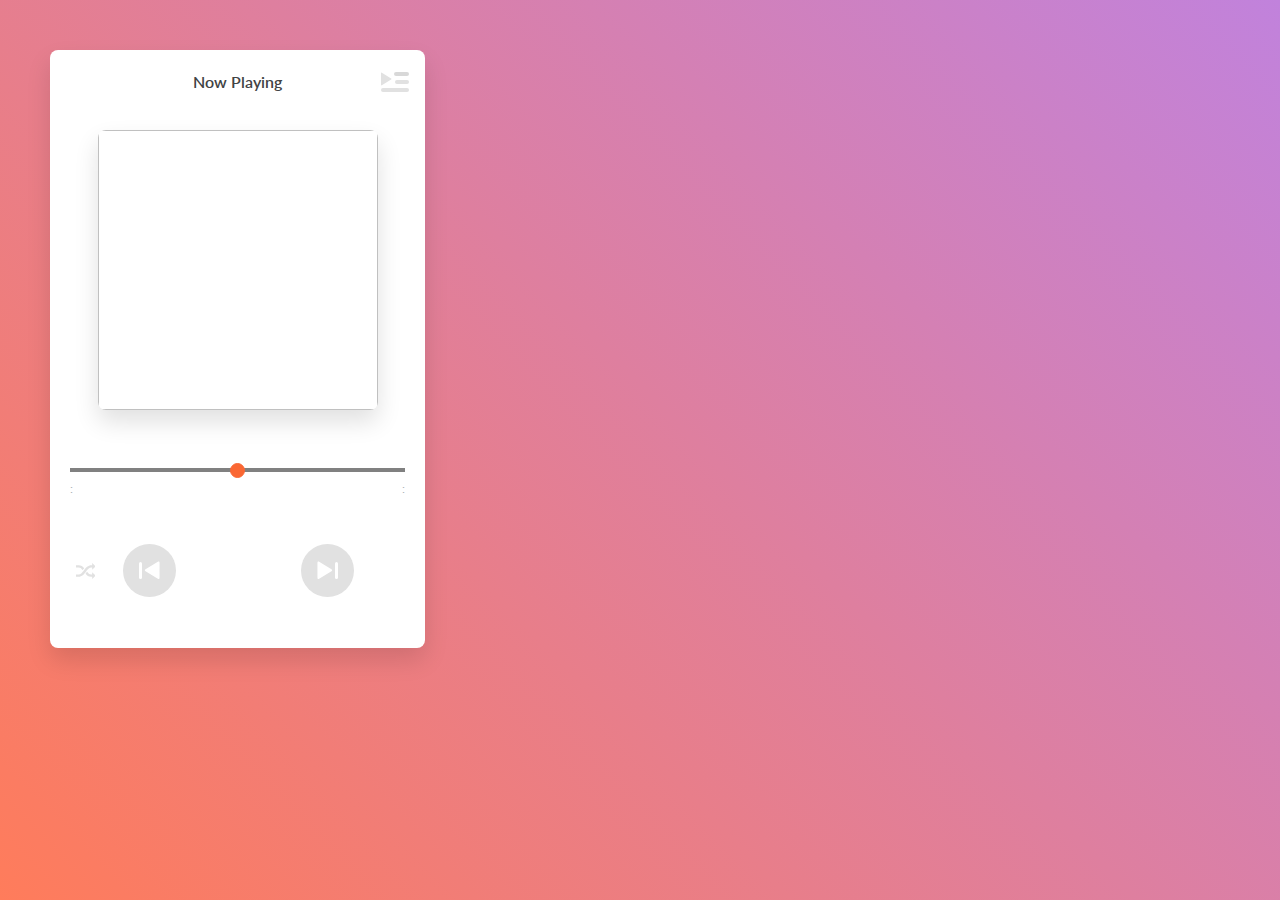
==== player/index.html @ 8a7ab2b6 "webprojekt" ====
<!DOCTYPE html>
<html>
  <head>
    <title>AmplitudeJS Testing</title>

    <!-- Include Resource Stylesheets -->
		<link rel="stylesheet" type="text/css" href="css/foundation.min.css"/>

    <!-- Include font -->
    <link href="https://fonts.googleapis.com/css?family=Lato:300,400,700,900" rel="stylesheet">

		<!--
			Include Resource Javascript

			NOTE: These are for handling things outside of the scope of AmplitudeJS
		-->
		<script type="text/javascript" src="js/jquery.js"></script>
		<script type="text/javascript" src="js/foundation.min.js"></script>
    <script type="text/javascript" src="js/functions.js"></script>

		<!-- Include Amplitude JS -->
		<script type="text/javascript" src="../../dist/amplitude.js"></script>

		<!-- Include Style Sheet -->
		<link rel="stylesheet" type="text/css" href="css/app.css"/>
  </head>
  <body>
    <div class="grid-x">
      <div class="large-6 medium-6 small-12 large-centered medium-centered cell">

        <div id="white-player">
          <div class="white-player-top">
            <div class="grid-x">
              <div class="large-3 medium-3 small-3 cell">

              </div>
              <div class="large-6 medium-6 small-6 cell">
                <span class="now-playing">Now Playing</span>
              </div>
              <div class="large-3 medium-3 small-3 cell">
                <img src="./img/show-playlist.svg" class="show-playlist"/>
              </div>
            </div>
          </div>

          <div id="white-player-center">
            <img amplitude-song-info="cover_art_url" amplitude-main-song-info="true" class="main-album-art"/>

            <div class="song-meta-data">
              <span amplitude-song-info="name" amplitude-main-song-info="true" class="song-name"></span>
              <span amplitude-song-info="artist" amplitude-main-song-info="true" class="song-artist"></span>
            </div>

            <div class="time-progress">
              <div class="grid-x">
                <div class="large-12 medium-12 small-12 cell">
                  <div id="progress-container">
                    <input type="range" class="amplitude-song-slider" amplitude-main-song-slider="true"/>
  				          <progress id="song-played-progress" class="amplitude-song-played-progress" amplitude-main-song-played-progress="true"></progress>
  				          <progress id="song-buffered-progress" class="amplitude-buffered-progress" value="0"></progress>
                  </div>
                </div>
              </div>

              <div class="grid-x">
                <div class="large-6 medium-6 small-6 cell">
                  <span class="current-time">
  				          <span class="amplitude-current-minutes" amplitude-main-current-minutes="true"></span>:<span class="amplitude-current-seconds" amplitude-main-current-seconds="true"></span>
  				        </span>
                </div>
                <div class="large-6 medium-6 small-6 cell">
                  <span class="duration">
  				          <span class="amplitude-duration-minutes" amplitude-main-duration-minutes="true"></span>:<span class="amplitude-duration-seconds" amplitude-main-duration-seconds="true"></span>
  				        </span>
                </div>
              </div>
            </div>
          </div>

          <div id="white-player-controls">
            <div class="grid-x">
              <div class="large-12 medium-12 small-12 cell">
                <div class="amplitude-shuffle amplitude-shuffle-off" id="shuffle"></div>
                <div class="amplitude-prev" id="previous"></div>
                <div class="amplitude-play-pause" amplitude-main-play-pause="true" id="play-pause"></div>
                <div class="amplitude-next" id="next"></div>
                <div class="amplitude-repeat" id="repeat"></div>
              </div>
            </div>
          </div>

          <div id="white-player-playlist-container">
            <div class="white-player-playlist-top">
              <div class="grid-x">
                <div class="large-3 medium-3 small-3 cell">

                </div>
                <div class="large-6 medium-6 small-6 cell">
                  <span class="queue">Queue</span>
                </div>
                <div class="large-3 medium-3 small-3 cell">
                  <img src="./img/close.svg" class="close-playlist"/>
                </div>
              </div>
            </div>

            <div class="white-player-up-next">
              Up Next
            </div>

            <div class="white-player-playlist">
              <div class="white-player-playlist-song amplitude-song-container amplitude-play-pause" amplitude-song-index="0">
                <img src="../album-art/we-are-to-answer.jpg"/>

                <div class="playlist-song-meta">
                  <span class="playlist-song-name">Risin' High (feat Raashan Ahmad)</span>
                  <span class="playlist-artist-album">Ancient Astronauts &bull; We Are to Answer</span>
                </div>
              </div>
              <div class="white-player-playlist-song amplitude-song-container amplitude-play-pause" amplitude-song-index="1">
                <img src="../album-art/ask-the-dust.jpg"/>

                <div class="playlist-song-meta">
                  <span class="playlist-song-name">The Gun</span>
                  <span class="playlist-artist-album">Lorn &bull; Ask The Dust</span>
                </div>
              </div>
              <div class="white-player-playlist-song amplitude-song-container amplitude-play-pause" amplitude-song-index="2">
                <img src="../album-art/anvil.jpg"/>

                <div class="playlist-song-meta">
                  <span class="playlist-song-name">The Gun</span>
                  <span class="playlist-artist-album">Lorn &bull; Anvil</span>
                </div>
              </div>
              <div class="white-player-playlist-song amplitude-song-container amplitude-play-pause" amplitude-song-index="3">
                <img src="../album-art/we-are-to-answer.jpg"/>

                <div class="playlist-song-meta">
                  <span class="playlist-song-name">I Came Running</span>
                  <span class="playlist-artist-album">Ancient Astronauts &bull; We Are to Answer</span>
                </div>
              </div>
              <div class="white-player-playlist-song amplitude-song-container amplitude-play-pause" amplitude-song-index="4">
                <img src="../album-art/soon-it-will-be-cold-enough.jpg"/>

                <div class="playlist-song-meta">
                  <span class="playlist-song-name">Remedy</span>
                  <span class="playlist-artist-album">Virtual Riot &bull; Preset Junkies EP</span>
                </div>
              </div>
            </div>

            <div class="white-player-playlist-controls">
              <img amplitude-song-info="cover_art_url" amplitude-main-song-info="true" class="playlist-album-art"/>

              <div class="playlist-controls">
                <div class="grid-x">
                  <div class="large-6 medium-6 small-6 cell">
                    <span amplitude-song-info="name" amplitude-main-song-info="true" class="song-name"></span>
                    <span amplitude-song-info="artist" amplitude-main-song-info="true" class="song-artist"></span>
                  </div>
                  <div class="large-6 medium-6 small-6 cell">
                    <div class="playlist-control-wrapper">
                      <div class="amplitude-prev" id="playlist-previous"></div>
                      <div class="amplitude-play-pause" amplitude-main-play-pause="true" id="playlist-play-pause"></div>
                      <div class="amplitude-next" id="playlist-next"></div>
                    </div>
                  </div>
                </div>
              </div>
            </div>
          </div>
        </div>
      </div>
    </div>
  </body>
  <script type="text/javascript">
    Amplitude.init({
      "songs": [
        {
          "name": "Risin' High (feat Raashan Ahmad)",
          "artist": "Ancient Astronauts",
          "album": "We Are to Answer",
          "url": "../songs/Ancient Astronauts - Risin' High (feat Raashan Ahmad).mp3",
          "cover_art_url": "../album-art/we-are-to-answer.jpg"
        },
        {
          "name": "The Gun",
          "artist": "Lorn",
          "album": "Ask The Dust",
          "url": "../songs/08 The Gun.mp3",
          "cover_art_url": "../album-art/ask-the-dust.jpg"
        },
        {
          "name": "Anvil",
          "artist": "Lorn",
          "album": "Anvil",
          "url": "../songs/LORN - ANVIL.mp3",
          "cover_art_url": "../album-art/anvil.jpg"
        },
        {
          "name": "I Came Running",
          "artist": "Ancient Astronauts",
          "album": "We Are to Answer",
          "url": "../songs/ICameRunning-AncientAstronauts.mp3",
          "cover_art_url": "../album-art/we-are-to-answer.jpg"
        },
        {
          "name": "First Snow",
          "artist": "Emancipator",
          "album": "Soon It Will Be Cold Enough",
          "url": "../songs/FirstSnow-Emancipator.mp3",
          "cover_art_url": "../album-art/soon-it-will-be-cold-enough.jpg"
        }
      ]
    });
  </script>
</html>
---- player/css/app.css ----
/*
  1. Base
*/
/*
  2. Components
*/
div#white-player {
  width: 100%;
  max-width: 375px;
  background-color: #FFFFFF;
  box-shadow: 0px 12px 24px rgba(0, 0, 0, 0.12);
  border-radius: 8px;
  font-family: "Lato", sans-serif;
  margin-left: 50px;
  margin-top: 50px;
  position: relative;
}

div.white-player-top {
  height: 64px;
  text-align: center;
}
div.white-player-top span.now-playing {
  color: #414344;
  font-family: "Lato", sans-serif;
  line-height: 64px;
  font-weight: 600;
}
div.white-player-top img.show-playlist {
  margin-right: 16px;
  margin-top: 22px;
  float: right;
  cursor: pointer;
}

div#white-player-center img.main-album-art {
  display: block;
  margin: auto;
  margin-top: 16px;
  margin-bottom: 50px;
  border-radius: 8px;
  box-shadow: 0px 12px 24px rgba(0, 0, 0, 0.12);
  width: 280px;
  height: 280px;
}
div#white-player-center div.song-meta-data span.song-name {
  color: #414344;
  display: block;
  text-align: center;
  font-size: 20px;
}
div#white-player-center div.song-meta-data span.song-artist {
  color: #AAAFB3;
  display: block;
  text-align: center;
  font-size: 14px;
}
div#white-player-center div.time-progress {
  margin-bottom: 30px;
}
div#white-player-center div.time-progress span.current-time {
  color: #AAAFB3;
  font-size: 12px;
  display: block;
  float: left;
  margin-left: 20px;
}
div#white-player-center div.time-progress div#progress-container {
  margin-left: 20px;
  margin-right: 20px;
  position: relative;
  height: 20px;
  cursor: pointer;
  /*
    IE 11
  */
}
div#white-player-center div.time-progress div#progress-container:hover input[type=range].amplitude-song-slider::-webkit-slider-thumb {
  display: block;
}
div#white-player-center div.time-progress div#progress-container:hover input[type=range].amplitude-song-slider::-moz-range-thumb {
  visibility: visible;
}
div#white-player-center div.time-progress div#progress-container progress#song-played-progress {
  width: 100%;
  position: absolute;
  left: 0;
  top: 8px;
  right: 0;
  width: 100%;
  z-index: 60;
  -webkit-appearance: none;
  -moz-appearance: none;
  appearance: none;
  height: 4px;
  border-radius: 5px;
  background: transparent;
  border: none;
  /* Needed for Firefox */
}
@media all and (-ms-high-contrast: none) {
  div#white-player-center div.time-progress div#progress-container *::-ms-backdrop, div#white-player-center div.time-progress div#progress-container progress#song-played-progress {
    color: #FA6733;
    border: none;
    background-color: #E1E1E1;
  }
}
@supports (-ms-ime-align: auto) {
  div#white-player-center div.time-progress div#progress-container progress#song-played-progress {
    color: #FA6733;
    border: none;
  }
}
div#white-player-center div.time-progress div#progress-container progress#song-played-progress[value]::-webkit-progress-bar {
  background: none;
  border-radius: 5px;
}
div#white-player-center div.time-progress div#progress-container progress#song-played-progress[value]::-webkit-progress-value {
  background-color: #FA6733;
  border-radius: 5px;
}
div#white-player-center div.time-progress div#progress-container progress#song-played-progress::-moz-progress-bar {
  background: none;
  border-radius: 5px;
  background-color: #FA6733;
  height: 5px;
  margin-top: -2px;
}
div#white-player-center div.time-progress div#progress-container progress#song-buffered-progress {
  position: absolute;
  left: 0;
  top: 8px;
  right: 0;
  width: 100%;
  z-index: 10;
  -webkit-appearance: none;
  -moz-appearance: none;
  appearance: none;
  height: 4px;
  border-radius: 5px;
  background: transparent;
  border: none;
  background-color: #D7DEE3;
}
div#white-player-center div.time-progress div#progress-container progress#song-buffered-progress[value]::-webkit-progress-bar {
  background-color: #E1E1E1;
  border-radius: 5px;
}
div#white-player-center div.time-progress div#progress-container progress#song-buffered-progress[value]::-webkit-progress-value {
  background-color: #E1E1E1;
  border-radius: 5px;
  transition: width 0.1s ease;
}
div#white-player-center div.time-progress div#progress-container progress#song-buffered-progress::-moz-progress-bar {
  background: none;
  border-radius: 5px;
  background-color: #E1E1E1;
  height: 5px;
  margin-top: -2px;
}
div#white-player-center div.time-progress div#progress-container progress::-ms-fill {
  border: none;
}
@-moz-document url-prefix() {
  div#white-player-center div.time-progress div#progress-container progress#song-buffered-progress {
    top: 9px;
    border: none;
  }
}
@media all and (-ms-high-contrast: none) {
  div#white-player-center div.time-progress div#progress-container *::-ms-backdrop, div#white-player-center div.time-progress div#progress-container progress#song-buffered-progress {
    color: #78909C;
    border: none;
  }
}
@supports (-ms-ime-align: auto) {
  div#white-player-center div.time-progress div#progress-container progress#song-buffered-progress {
    color: #78909C;
    border: none;
  }
}
div#white-player-center div.time-progress div#progress-container input[type=range] {
  -webkit-appearance: none;
  width: 100%;
  margin: 7.5px 0;
  position: absolute;
  z-index: 9999;
  top: -7px;
  height: 20px;
  cursor: pointer;
  background-color: inherit;
}
div#white-player-center div.time-progress div#progress-container input[type=range]:focus {
  outline: none;
}
div#white-player-center div.time-progress div#progress-container input[type=range]::-webkit-slider-runnable-track {
  width: 100%;
  height: 0px;
  cursor: pointer;
  box-shadow: 0px 0px 0px rgba(0, 0, 0, 0), 0px 0px 0px rgba(13, 13, 13, 0);
  background: #FA6733;
  border-radius: 0px;
  border: 0px solid #010101;
}
div#white-player-center div.time-progress div#progress-container input[type=range]::-webkit-slider-thumb {
  box-shadow: 0px 0px 0px #000000, 0px 0px 0px #0d0d0d;
  border: 1px solid #FA6733;
  height: 15px;
  width: 15px;
  border-radius: 16px;
  background: #FA6733;
  cursor: pointer;
  -webkit-appearance: none;
  margin-top: -7.5px;
}
div#white-player-center div.time-progress div#progress-container input[type=range]:focus::-webkit-slider-runnable-track {
  background: #FA6733;
}
div#white-player-center div.time-progress div#progress-container input[type=range]::-moz-range-track {
  width: 100%;
  height: 0px;
  cursor: pointer;
  box-shadow: 0px 0px 0px rgba(0, 0, 0, 0), 0px 0px 0px rgba(13, 13, 13, 0);
  background: #FA6733;
  border-radius: 0px;
  border: 0px solid #010101;
}
div#white-player-center div.time-progress div#progress-container input[type=range]::-moz-range-thumb {
  box-shadow: 0px 0px 0px #000000, 0px 0px 0px #0d0d0d;
  border: 1px solid #FA6733;
  height: 15px;
  width: 15px;
  border-radius: 16px;
  background: #FA6733;
  cursor: pointer;
}
div#white-player-center div.time-progress div#progress-container input[type=range]::-ms-track {
  width: 100%;
  height: 0px;
  cursor: pointer;
  background: transparent;
  border-color: transparent;
  color: transparent;
}
div#white-player-center div.time-progress div#progress-container input[type=range]::-ms-fill-lower {
  background: #003d57;
  border: 0px solid #010101;
  border-radius: 0px;
  box-shadow: 0px 0px 0px rgba(0, 0, 0, 0), 0px 0px 0px rgba(13, 13, 13, 0);
}
div#white-player-center div.time-progress div#progress-container input[type=range]::-ms-fill-upper {
  background: #FA6733;
  border: 0px solid #010101;
  border-radius: 0px;
  box-shadow: 0px 0px 0px rgba(0, 0, 0, 0), 0px 0px 0px rgba(13, 13, 13, 0);
}
div#white-player-center div.time-progress div#progress-container input[type=range]::-ms-thumb {
  box-shadow: 0px 0px 0px #000000, 0px 0px 0px #0d0d0d;
  border: 1px solid #FA6733;
  height: 15px;
  width: 15px;
  border-radius: 16px;
  background: #FA6733;
  cursor: pointer;
  height: 0px;
  display: none;
}
@media all and (-ms-high-contrast: none) {
  div#white-player-center div.time-progress div#progress-container *::-ms-backdrop, div#white-player-center div.time-progress div#progress-container input[type=range].amplitude-song-slider {
    padding: 0px;
  }
  div#white-player-center div.time-progress div#progress-container *::-ms-backdrop, div#white-player-center div.time-progress div#progress-container input[type=range].amplitude-song-slider::-ms-thumb {
    height: 15px;
    width: 15px;
    border-radius: 10px;
    cursor: pointer;
    margin-top: -8px;
  }
  div#white-player-center div.time-progress div#progress-container *::-ms-backdrop, div#white-player-center div.time-progress div#progress-container input[type=range].amplitude-song-slider::-ms-track {
    border-width: 15px 0;
    border-color: transparent;
  }
  div#white-player-center div.time-progress div#progress-container *::-ms-backdrop, div#white-player-center div.time-progress div#progress-container input[type=range].amplitude-song-slider::-ms-fill-lower {
    background: #E1E1E1;
    border-radius: 10px;
  }
  div#white-player-center div.time-progress div#progress-container *::-ms-backdrop, div#white-player-center div.time-progress div#progress-container input[type=range].amplitude-song-slider::-ms-fill-upper {
    background: #E1E1E1;
    border-radius: 10px;
  }
}
@supports (-ms-ime-align: auto) {
  div#white-player-center div.time-progress div#progress-container input[type=range].amplitude-song-slider::-ms-thumb {
    height: 15px;
    width: 15px;
    margin-top: 3px;
  }
}
div#white-player-center div.time-progress div#progress-container input[type=range]:focus::-ms-fill-lower {
  background: #FA6733;
}
div#white-player-center div.time-progress div#progress-container input[type=range]:focus::-ms-fill-upper {
  background: #FA6733;
}
div#white-player-center div.time-progress span.duration {
  color: #AAAFB3;
  font-size: 12px;
  display: block;
  float: right;
  margin-right: 20px;
}

div#white-player-controls {
  text-align: center;
  padding-bottom: 35px;
}
div#white-player-controls div#shuffle {
  display: inline-block;
  width: 19px;
  height: 16px;
  cursor: pointer;
  vertical-align: middle;
  margin-right: 24px;
}
div#white-player-controls div#shuffle.amplitude-shuffle-off {
  background: url("../img/shuffle-off.svg");
}
div#white-player-controls div#shuffle.amplitude-shuffle-on {
  background: url("../img/shuffle-on.svg");
}
div#white-player-controls div#previous {
  display: inline-block;
  height: 53px;
  width: 53px;
  cursor: pointer;
  background: url("../img/previous.svg");
  vertical-align: middle;
  margin-right: 16px;
}
div#white-player-controls div#play-pause {
  display: inline-block;
  width: 85px;
  height: 85px;
  cursor: pointer;
  vertical-align: middle;
  margin-right: 16px;
}
div#white-player-controls div#play-pause.amplitude-paused {
  background: url("../img/play.svg");
}
div#white-player-controls div#play-pause.amplitude-playing {
  background: url("../img/pause.svg");
}
div#white-player-controls div#next {
  display: inline-block;
  height: 53px;
  width: 53px;
  cursor: pointer;
  background: url("../img/next.svg");
  vertical-align: middle;
  margin-right: 24px;
}
div#white-player-controls div#repeat {
  display: inline-block;
  width: 18px;
  height: 16px;
  cursor: pointer;
  vertical-align: middle;
}
div#white-player-controls div#repeat.amplitude-repeat-off {
  background: url("../img/repeat-off.svg");
}
div#white-player-controls div#repeat.amplitude-repeat-on {
  background: url("../img/repeat-on.svg");
}

div#white-player-playlist-container {
  position: absolute;
  top: 0;
  right: 0;
  left: 0;
  bottom: 0;
  background-color: white;
  z-index: 9999;
  display: none;
  border-radius: 8px;
}

div.white-player-playlist-top {
  height: 64px;
  text-align: center;
}
div.white-player-playlist-top span.queue {
  color: #414344;
  font-family: "Lato", sans-serif;
  line-height: 64px;
  font-weight: 600;
}
div.white-player-playlist-top img.close-playlist {
  margin-right: 16px;
  margin-top: 22px;
  float: right;
  cursor: pointer;
}

div.white-player-up-next {
  margin-top: 6px;
  padding-left: 20px;
  font-size: 24px;
  color: #414344;
}

div.white-player-playlist {
  margin-top: 32px;
  height: calc( 100% - 228px );
  overflow-y: scroll;
}

div.white-player-playlist-song {
  border-bottom: 1px solid #F5F5F6;
  padding-top: 8px;
  padding-bottom: 8px;
  cursor: pointer;
}
div.white-player-playlist-song:hover {
  background-color: rgba(211, 94, 154, 0.3);
}
div.white-player-playlist-song.amplitude-active-song-container {
  background-color: rgba(238, 100, 82, 0.3);
}
div.white-player-playlist-song img {
  width: 48px;
  height: 48px;
  border-radius: 3px;
  margin-left: 16px;
  float: left;
}
div.white-player-playlist-song div.playlist-song-meta {
  float: left;
  margin-left: 15px;
  width: calc( 100% - 80px );
}
div.white-player-playlist-song div.playlist-song-meta span.playlist-song-name {
  color: #414344;
  font-size: 14px;
  display: block;
  width: 100%;
  white-space: nowrap;
  overflow: hidden;
  text-overflow: ellipsis;
}
div.white-player-playlist-song div.playlist-song-meta span.playlist-artist-album {
  color: #AAAFB3;
  font-size: 12px;
  display: block;
  width: 100%;
  white-space: nowrap;
  overflow: hidden;
  text-overflow: ellipsis;
}

div.white-player-playlist-song::after {
  content: "";
  display: table;
  clear: both;
}

div.white-player-playlist-controls {
  background-color: #F5F5F6;
  border-radius: 8px;
  padding: 16px;
}
div.white-player-playlist-controls img.playlist-album-art {
  float: left;
  box-shadow: 0px 12px 24px rgba(0, 0, 0, 0.12);
  border-radius: 4px;
  height: 64px;
  width: 64px;
}
div.white-player-playlist-controls div.playlist-controls {
  float: left;
  margin-left: 25px;
  width: calc( 100% - 89px );
}
div.white-player-playlist-controls div.playlist-controls span.song-name {
  display: block;
  color: #414344;
  font-size: 20px;
  white-space: nowrap;
  overflow: hidden;
  text-overflow: ellipsis;
}
div.white-player-playlist-controls div.playlist-controls span.song-artist {
  display: block;
  color: #AAAFB3;
  font-size: 14px;
  white-space: nowrap;
  overflow: hidden;
  text-overflow: ellipsis;
}
div.white-player-playlist-controls div.playlist-controls div.playlist-control-wrapper {
  text-align: center;
  margin-top: 10px;
}
div.white-player-playlist-controls div.playlist-controls div.playlist-control-wrapper div#playlist-previous {
  display: inline-block;
  height: 32px;
  width: 32px;
  cursor: pointer;
  background: url("../img/previous.svg");
  vertical-align: middle;
  background-size: 32px 32px;
}
div.white-player-playlist-controls div.playlist-controls div.playlist-control-wrapper div#playlist-play-pause {
  display: inline-block;
  width: 32px;
  height: 32px;
  cursor: pointer;
  vertical-align: middle;
}
div.white-player-playlist-controls div.playlist-controls div.playlist-control-wrapper div#playlist-play-pause.amplitude-paused {
  background: url("../img/play.svg");
  background-size: 32px 32px;
}
div.white-player-playlist-controls div.playlist-controls div.playlist-control-wrapper div#playlist-play-pause.amplitude-playing {
  background: url("../img/pause.svg");
  background-size: 32px 32px;
}
div.white-player-playlist-controls div.playlist-controls div.playlist-control-wrapper div#playlist-next {
  display: inline-block;
  height: 32px;
  width: 32px;
  cursor: pointer;
  background: url("../img/next.svg");
  vertical-align: middle;
  background-size: 32px 32px;
}

div.white-player-playlist-controls::after {
  content: "";
  display: table;
  clear: both;
}

div.song-to-add {
  width: 70%;
  margin: auto;
}
div.song-to-add img {
  border-radius: 6px;
  margin-top: 50px;
}
div.song-to-add a.add-to-playlist-button {
  background-color: white;
  color: #CC5CAD;
  box-shadow: 0px 12px 24px rgba(0, 0, 0, 0.12);
  text-align: center;
  max-width: 150px;
  border-radius: 6px;
  padding-top: 5px;
  padding-bottom: 5px;
  margin: auto;
  display: block;
  margin-top: 10px;
  font-weight: bold;
}

/*
  3. Layout
*/
body {
  background-image: linear-gradient(-134deg, #C182DC 0%, #FB7C62 94%, #FF7C5B 100%);
  height: 100vh;
}

/*
  4. Pages
*/
/*
  5. Themes
*/
/*
  6. Utils
*/
/*
  7. Vendors
*/

/*# sourceMappingURL=examples/dynamic-playlist/css/app.css.map */
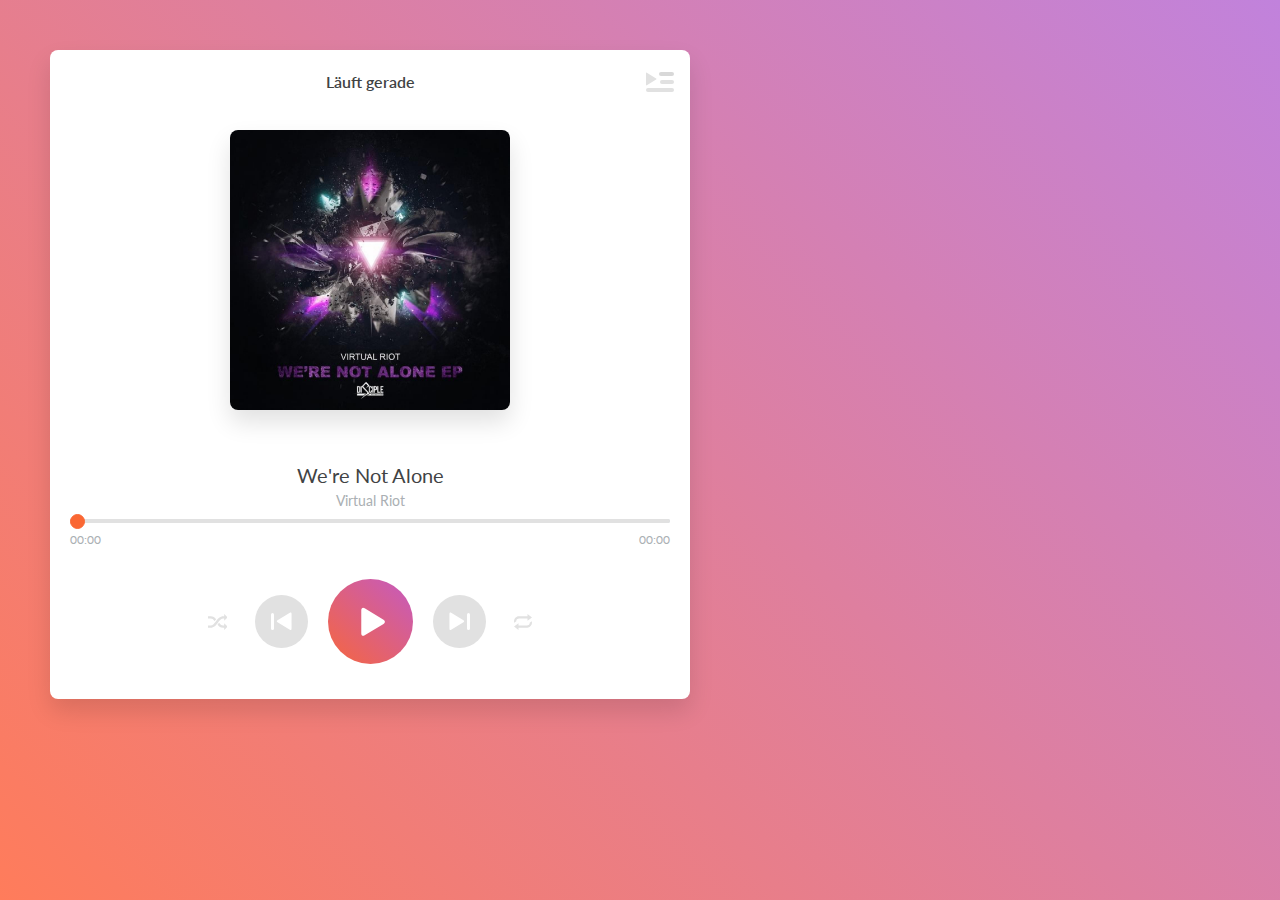
==== commit 661613f0: "webproject new" ====
--- a/player/index.html
+++ b/player/index.html
@@ -1,29 +1,25 @@
 <!DOCTYPE html>
 <html>
-  <head>
-    <title>AmplitudeJS Testing</title>
+	<head>
+		<title>AmplitudeJS Testing</title>
+		<meta charset="utf-8">
 
-    <!-- Include Resource Stylesheets -->
+		<!-- Include Resource Stylesheets -->
 		<link rel="stylesheet" type="text/css" href="css/foundation.min.css"/>
 
-    <!-- Include font -->
-    <link href="https://fonts.googleapis.com/css?family=Lato:300,400,700,900" rel="stylesheet">
+		<!-- Include font -->
+		<link href="https://fonts.googleapis.com/css?family=Lato:300,400,700,900" rel="stylesheet">
 
-		<!--
-			Include Resource Javascript
-
-			NOTE: These are for handling things outside of the scope of AmplitudeJS
-		-->
-		<script type="text/javascript" src="js/jquery.js"></script>
-		<script type="text/javascript" src="js/foundation.min.js"></script>
-    <script type="text/javascript" src="js/functions.js"></script>
+		<script type="text/javascript" src="../js/jquery.js"></script>
+		<script type="text/javascript" src="../js/foundation.min.js"></script>
+		<script type="text/javascript" src="../js/functions.js"></script>
 
 		<!-- Include Amplitude JS -->
-		<script type="text/javascript" src="../../dist/amplitude.js"></script>
+		<script type="text/javascript" src="../js/amplitude.js"></script>
 
 		<!-- Include Style Sheet -->
-		<link rel="stylesheet" type="text/css" href="css/app.css"/>
-  </head>
+		<link rel="stylesheet" type="text/css" href="../css/app.css"/>
+	</head>
   <body>
     <div class="grid-x">
       <div class="large-6 medium-6 small-12 large-centered medium-centered cell">
@@ -35,10 +31,10 @@
 
               </div>
               <div class="large-6 medium-6 small-6 cell">
-                <span class="now-playing">Now Playing</span>
+                <span class="now-playing">Läuft gerade</span>
               </div>
               <div class="large-3 medium-3 small-3 cell">
-                <img src="./img/show-playlist.svg" class="show-playlist"/>
+                <img src="../img/show-playlist.svg" class="show-playlist"/>
               </div>
             </div>
           </div>
@@ -96,57 +92,23 @@
 
                 </div>
                 <div class="large-6 medium-6 small-6 cell">
-                  <span class="queue">Queue</span>
+                  <span class="queue">Warteschlange</span>
                 </div>
                 <div class="large-3 medium-3 small-3 cell">
-                  <img src="./img/close.svg" class="close-playlist"/>
+                  <img src="../img/close.svg" class="close-playlist"/>
                 </div>
               </div>
             </div>
 
-            <div class="white-player-up-next">
-              Up Next
-            </div>
+            <div class="white-player-up-next">Nächster Song</div>
 
             <div class="white-player-playlist">
               <div class="white-player-playlist-song amplitude-song-container amplitude-play-pause" amplitude-song-index="0">
-                <img src="../album-art/we-are-to-answer.jpg"/>
+                <img src="../img/covers/notalone.jpg"/>
 
                 <div class="playlist-song-meta">
-                  <span class="playlist-song-name">Risin' High (feat Raashan Ahmad)</span>
-                  <span class="playlist-artist-album">Ancient Astronauts &bull; We Are to Answer</span>
-                </div>
-              </div>
-              <div class="white-player-playlist-song amplitude-song-container amplitude-play-pause" amplitude-song-index="1">
-                <img src="../album-art/ask-the-dust.jpg"/>
-
-                <div class="playlist-song-meta">
-                  <span class="playlist-song-name">The Gun</span>
-                  <span class="playlist-artist-album">Lorn &bull; Ask The Dust</span>
-                </div>
-              </div>
-              <div class="white-player-playlist-song amplitude-song-container amplitude-play-pause" amplitude-song-index="2">
-                <img src="../album-art/anvil.jpg"/>
-
-                <div class="playlist-song-meta">
-                  <span class="playlist-song-name">The Gun</span>
-                  <span class="playlist-artist-album">Lorn &bull; Anvil</span>
-                </div>
-              </div>
-              <div class="white-player-playlist-song amplitude-song-container amplitude-play-pause" amplitude-song-index="3">
-                <img src="../album-art/we-are-to-answer.jpg"/>
-
-                <div class="playlist-song-meta">
-                  <span class="playlist-song-name">I Came Running</span>
-                  <span class="playlist-artist-album">Ancient Astronauts &bull; We Are to Answer</span>
-                </div>
-              </div>
-              <div class="white-player-playlist-song amplitude-song-container amplitude-play-pause" amplitude-song-index="4">
-                <img src="../album-art/soon-it-will-be-cold-enough.jpg"/>
-
-                <div class="playlist-song-meta">
-                  <span class="playlist-song-name">Remedy</span>
-                  <span class="playlist-artist-album">Virtual Riot &bull; Preset Junkies EP</span>
+                  <span class="playlist-song-name">We're Not Alone</span>
+                  <span class="playlist-artist-album">Virtual Riot &bull; We're Not Alone - EP</span>
                 </div>
               </div>
             </div>
@@ -179,40 +141,12 @@
     Amplitude.init({
       "songs": [
         {
-          "name": "Risin' High (feat Raashan Ahmad)",
-          "artist": "Ancient Astronauts",
-          "album": "We Are to Answer",
-          "url": "../songs/Ancient Astronauts - Risin' High (feat Raashan Ahmad).mp3",
-          "cover_art_url": "../album-art/we-are-to-answer.jpg"
+          "name": "We're Not Alone",
+          "artist": "Virtual Riot",
+          "album": "We're Not Alone - EP",
+          // "url": "../songs/Ancient Astronauts - Risin' High (feat Raashan Ahmad).mp3",
+          "cover_art_url": "../img/covers/notalone.jpg"
         },
-        {
-          "name": "The Gun",
-          "artist": "Lorn",
-          "album": "Ask The Dust",
-          "url": "../songs/08 The Gun.mp3",
-          "cover_art_url": "../album-art/ask-the-dust.jpg"
-        },
-        {
-          "name": "Anvil",
-          "artist": "Lorn",
-          "album": "Anvil",
-          "url": "../songs/LORN - ANVIL.mp3",
-          "cover_art_url": "../album-art/anvil.jpg"
-        },
-        {
-          "name": "I Came Running",
-          "artist": "Ancient Astronauts",
-          "album": "We Are to Answer",
-          "url": "../songs/ICameRunning-AncientAstronauts.mp3",
-          "cover_art_url": "../album-art/we-are-to-answer.jpg"
-        },
-        {
-          "name": "First Snow",
-          "artist": "Emancipator",
-          "album": "Soon It Will Be Cold Enough",
-          "url": "../songs/FirstSnow-Emancipator.mp3",
-          "cover_art_url": "../album-art/soon-it-will-be-cold-enough.jpg"
-        }
       ]
     });
   </script>
--- a/css/app.css
+++ b/css/app.css
@@ -0,0 +1,589 @@
+/*
+  1. Base
+*/
+/*
+  2. Components
+*/
+div#white-player {
+  width: 100%;
+  max-width: 800px;
+  background-color: #FFFFFF;
+  box-shadow: 0px 12px 24px rgba(0, 0, 0, 0.12);
+  border-radius: 8px;
+  font-family: "Lato", sans-serif;
+  margin-left: 50px;
+  margin-top: 50px;
+  position: relative;
+}
+
+div.white-player-top {
+  height: 64px;
+  text-align: center;
+}
+div.white-player-top span.now-playing {
+  color: #414344;
+  font-family: "Lato", sans-serif;
+  line-height: 64px;
+  font-weight: 600;
+}
+div.white-player-top img.show-playlist {
+  margin-right: 16px;
+  margin-top: 22px;
+  float: right;
+  cursor: pointer;
+}
+
+div#white-player-center img.main-album-art {
+  display: block;
+  margin: auto;
+  margin-top: 16px;
+  margin-bottom: 50px;
+  border-radius: 8px;
+  box-shadow: 0px 12px 24px rgba(0, 0, 0, 0.12);
+  width: 280px;
+  height: 280px;
+}
+div#white-player-center div.song-meta-data span.song-name {
+  color: #414344;
+  display: block;
+  text-align: center;
+  font-size: 20px;
+}
+div#white-player-center div.song-meta-data span.song-artist {
+  color: #AAAFB3;
+  display: block;
+  text-align: center;
+  font-size: 14px;
+}
+div#white-player-center div.time-progress {
+  margin-bottom: 30px;
+}
+div#white-player-center div.time-progress span.current-time {
+  color: #AAAFB3;
+  font-size: 12px;
+  display: block;
+  float: left;
+  margin-left: 20px;
+}
+div#white-player-center div.time-progress div#progress-container {
+  margin-left: 20px;
+  margin-right: 20px;
+  position: relative;
+  height: 20px;
+  cursor: pointer;
+  /*
+    IE 11
+  */
+}
+div#white-player-center div.time-progress div#progress-container:hover input[type=range].amplitude-song-slider::-webkit-slider-thumb {
+  display: block;
+}
+div#white-player-center div.time-progress div#progress-container:hover input[type=range].amplitude-song-slider::-moz-range-thumb {
+  visibility: visible;
+}
+div#white-player-center div.time-progress div#progress-container progress#song-played-progress {
+  width: 100%;
+  position: absolute;
+  left: 0;
+  top: 8px;
+  right: 0;
+  width: 100%;
+  z-index: 60;
+  -webkit-appearance: none;
+  -moz-appearance: none;
+  appearance: none;
+  height: 4px;
+  border-radius: 5px;
+  background: transparent;
+  border: none;
+  /* Needed for Firefox */
+}
+@media all and (-ms-high-contrast: none) {
+  div#white-player-center div.time-progress div#progress-container *::-ms-backdrop, div#white-player-center div.time-progress div#progress-container progress#song-played-progress {
+    color: #FA6733;
+    border: none;
+    background-color: #E1E1E1;
+  }
+}
+@supports (-ms-ime-align: auto) {
+  div#white-player-center div.time-progress div#progress-container progress#song-played-progress {
+    color: #FA6733;
+    border: none;
+  }
+}
+div#white-player-center div.time-progress div#progress-container progress#song-played-progress[value]::-webkit-progress-bar {
+  background: none;
+  border-radius: 5px;
+}
+div#white-player-center div.time-progress div#progress-container progress#song-played-progress[value]::-webkit-progress-value {
+  background-color: #FA6733;
+  border-radius: 5px;
+}
+div#white-player-center div.time-progress div#progress-container progress#song-played-progress::-moz-progress-bar {
+  background: none;
+  border-radius: 5px;
+  background-color: #FA6733;
+  height: 5px;
+  margin-top: -2px;
+}
+div#white-player-center div.time-progress div#progress-container progress#song-buffered-progress {
+  position: absolute;
+  left: 0;
+  top: 8px;
+  right: 0;
+  width: 100%;
+  z-index: 10;
+  -webkit-appearance: none;
+  -moz-appearance: none;
+  appearance: none;
+  height: 4px;
+  border-radius: 5px;
+  background: transparent;
+  border: none;
+  background-color: #D7DEE3;
+}
+div#white-player-center div.time-progress div#progress-container progress#song-buffered-progress[value]::-webkit-progress-bar {
+  background-color: #E1E1E1;
+  border-radius: 5px;
+}
+div#white-player-center div.time-progress div#progress-container progress#song-buffered-progress[value]::-webkit-progress-value {
+  background-color: #E1E1E1;
+  border-radius: 5px;
+  transition: width 0.1s ease;
+}
+div#white-player-center div.time-progress div#progress-container progress#song-buffered-progress::-moz-progress-bar {
+  background: none;
+  border-radius: 5px;
+  background-color: #E1E1E1;
+  height: 5px;
+  margin-top: -2px;
+}
+div#white-player-center div.time-progress div#progress-container progress::-ms-fill {
+  border: none;
+}
+@-moz-document url-prefix() {
+  div#white-player-center div.time-progress div#progress-container progress#song-buffered-progress {
+    top: 9px;
+    border: none;
+  }
+}
+@media all and (-ms-high-contrast: none) {
+  div#white-player-center div.time-progress div#progress-container *::-ms-backdrop, div#white-player-center div.time-progress div#progress-container progress#song-buffered-progress {
+    color: #78909C;
+    border: none;
+  }
+}
+@supports (-ms-ime-align: auto) {
+  div#white-player-center div.time-progress div#progress-container progress#song-buffered-progress {
+    color: #78909C;
+    border: none;
+  }
+}
+div#white-player-center div.time-progress div#progress-container input[type=range] {
+  -webkit-appearance: none;
+  width: 100%;
+  margin: 7.5px 0;
+  position: absolute;
+  z-index: 9999;
+  top: -7px;
+  height: 20px;
+  cursor: pointer;
+  background-color: inherit;
+}
+div#white-player-center div.time-progress div#progress-container input[type=range]:focus {
+  outline: none;
+}
+div#white-player-center div.time-progress div#progress-container input[type=range]::-webkit-slider-runnable-track {
+  width: 100%;
+  height: 0px;
+  cursor: pointer;
+  box-shadow: 0px 0px 0px rgba(0, 0, 0, 0), 0px 0px 0px rgba(13, 13, 13, 0);
+  background: #FA6733;
+  border-radius: 0px;
+  border: 0px solid #010101;
+}
+div#white-player-center div.time-progress div#progress-container input[type=range]::-webkit-slider-thumb {
+  box-shadow: 0px 0px 0px #000000, 0px 0px 0px #0d0d0d;
+  border: 1px solid #FA6733;
+  height: 15px;
+  width: 15px;
+  border-radius: 16px;
+  background: #FA6733;
+  cursor: pointer;
+  -webkit-appearance: none;
+  margin-top: -7.5px;
+}
+div#white-player-center div.time-progress div#progress-container input[type=range]:focus::-webkit-slider-runnable-track {
+  background: #FA6733;
+}
+div#white-player-center div.time-progress div#progress-container input[type=range]::-moz-range-track {
+  width: 100%;
+  height: 0px;
+  cursor: pointer;
+  box-shadow: 0px 0px 0px rgba(0, 0, 0, 0), 0px 0px 0px rgba(13, 13, 13, 0);
+  background: #FA6733;
+  border-radius: 0px;
+  border: 0px solid #010101;
+}
+div#white-player-center div.time-progress div#progress-container input[type=range]::-moz-range-thumb {
+  box-shadow: 0px 0px 0px #000000, 0px 0px 0px #0d0d0d;
+  border: 1px solid #FA6733;
+  height: 15px;
+  width: 15px;
+  border-radius: 16px;
+  background: #FA6733;
+  cursor: pointer;
+}
+div#white-player-center div.time-progress div#progress-container input[type=range]::-ms-track {
+  width: 100%;
+  height: 0px;
+  cursor: pointer;
+  background: transparent;
+  border-color: transparent;
+  color: transparent;
+}
+div#white-player-center div.time-progress div#progress-container input[type=range]::-ms-fill-lower {
+  background: #003d57;
+  border: 0px solid #010101;
+  border-radius: 0px;
+  box-shadow: 0px 0px 0px rgba(0, 0, 0, 0), 0px 0px 0px rgba(13, 13, 13, 0);
+}
+div#white-player-center div.time-progress div#progress-container input[type=range]::-ms-fill-upper {
+  background: #FA6733;
+  border: 0px solid #010101;
+  border-radius: 0px;
+  box-shadow: 0px 0px 0px rgba(0, 0, 0, 0), 0px 0px 0px rgba(13, 13, 13, 0);
+}
+div#white-player-center div.time-progress div#progress-container input[type=range]::-ms-thumb {
+  box-shadow: 0px 0px 0px #000000, 0px 0px 0px #0d0d0d;
+  border: 1px solid #FA6733;
+  height: 15px;
+  width: 15px;
+  border-radius: 16px;
+  background: #FA6733;
+  cursor: pointer;
+  height: 0px;
+  display: none;
+}
+@media all and (-ms-high-contrast: none) {
+  div#white-player-center div.time-progress div#progress-container *::-ms-backdrop, div#white-player-center div.time-progress div#progress-container input[type=range].amplitude-song-slider {
+    padding: 0px;
+  }
+  div#white-player-center div.time-progress div#progress-container *::-ms-backdrop, div#white-player-center div.time-progress div#progress-container input[type=range].amplitude-song-slider::-ms-thumb {
+    height: 15px;
+    width: 15px;
+    border-radius: 10px;
+    cursor: pointer;
+    margin-top: -8px;
+  }
+  div#white-player-center div.time-progress div#progress-container *::-ms-backdrop, div#white-player-center div.time-progress div#progress-container input[type=range].amplitude-song-slider::-ms-track {
+    border-width: 15px 0;
+    border-color: transparent;
+  }
+  div#white-player-center div.time-progress div#progress-container *::-ms-backdrop, div#white-player-center div.time-progress div#progress-container input[type=range].amplitude-song-slider::-ms-fill-lower {
+    background: #E1E1E1;
+    border-radius: 10px;
+  }
+  div#white-player-center div.time-progress div#progress-container *::-ms-backdrop, div#white-player-center div.time-progress div#progress-container input[type=range].amplitude-song-slider::-ms-fill-upper {
+    background: #E1E1E1;
+    border-radius: 10px;
+  }
+}
+@supports (-ms-ime-align: auto) {
+  div#white-player-center div.time-progress div#progress-container input[type=range].amplitude-song-slider::-ms-thumb {
+    height: 15px;
+    width: 15px;
+    margin-top: 3px;
+  }
+}
+div#white-player-center div.time-progress div#progress-container input[type=range]:focus::-ms-fill-lower {
+  background: #FA6733;
+}
+div#white-player-center div.time-progress div#progress-container input[type=range]:focus::-ms-fill-upper {
+  background: #FA6733;
+}
+div#white-player-center div.time-progress span.duration {
+  color: #AAAFB3;
+  font-size: 12px;
+  display: block;
+  float: right;
+  margin-right: 20px;
+}
+
+div#white-player-controls {
+  text-align: center;
+  padding-bottom: 35px;
+}
+div#white-player-controls div#shuffle {
+  display: inline-block;
+  width: 19px;
+  height: 16px;
+  cursor: pointer;
+  vertical-align: middle;
+  margin-right: 24px;
+}
+div#white-player-controls div#shuffle.amplitude-shuffle-off {
+  background: url("../img/shuffle-off.svg");
+}
+div#white-player-controls div#shuffle.amplitude-shuffle-on {
+  background: url("../img/shuffle-on.svg");
+}
+div#white-player-controls div#previous {
+  display: inline-block;
+  height: 53px;
+  width: 53px;
+  cursor: pointer;
+  background: url("../img/previous.svg");
+  vertical-align: middle;
+  margin-right: 16px;
+}
+div#white-player-controls div#play-pause {
+  display: inline-block;
+  width: 85px;
+  height: 85px;
+  cursor: pointer;
+  vertical-align: middle;
+  margin-right: 16px;
+}
+div#white-player-controls div#play-pause.amplitude-paused {
+  background: url("../img/play.svg");
+}
+div#white-player-controls div#play-pause.amplitude-playing {
+  background: url("../img/pause.svg");
+}
+div#white-player-controls div#next {
+  display: inline-block;
+  height: 53px;
+  width: 53px;
+  cursor: pointer;
+  background: url("../img/next.svg");
+  vertical-align: middle;
+  margin-right: 24px;
+}
+div#white-player-controls div#repeat {
+  display: inline-block;
+  width: 18px;
+  height: 16px;
+  cursor: pointer;
+  vertical-align: middle;
+}
+div#white-player-controls div#repeat.amplitude-repeat-off {
+  background: url("../img/repeat-off.svg");
+}
+div#white-player-controls div#repeat.amplitude-repeat-on {
+  background: url("../img/repeat-on.svg");
+}
+
+div#white-player-playlist-container {
+  position: absolute;
+  top: 0;
+  right: 0;
+  left: 0;
+  bottom: 0;
+  background-color: white;
+  z-index: 9999;
+  display: none;
+  border-radius: 8px;
+}
+
+div.white-player-playlist-top {
+  height: 64px;
+  text-align: center;
+}
+div.white-player-playlist-top span.queue {
+  color: #414344;
+  font-family: "Lato", sans-serif;
+  line-height: 64px;
+  font-weight: 600;
+}
+div.white-player-playlist-top img.close-playlist {
+  margin-right: 16px;
+  margin-top: 22px;
+  float: right;
+  cursor: pointer;
+}
+
+div.white-player-up-next {
+  margin-top: 6px;
+  padding-left: 20px;
+  font-size: 24px;
+  color: #414344;
+}
+
+div.white-player-playlist {
+  margin-top: 32px;
+  height: calc( 100% - 228px );
+  overflow-y: scroll;
+}
+
+div.white-player-playlist-song {
+  border-bottom: 1px solid #F5F5F6;
+  padding-top: 8px;
+  padding-bottom: 8px;
+  cursor: pointer;
+}
+div.white-player-playlist-song:hover {
+  background-color: rgba(211, 94, 154, 0.3);
+}
+div.white-player-playlist-song.amplitude-active-song-container {
+  background-color: rgba(238, 100, 82, 0.3);
+}
+div.white-player-playlist-song img {
+  width: 48px;
+  height: 48px;
+  border-radius: 3px;
+  margin-left: 16px;
+  float: left;
+}
+div.white-player-playlist-song div.playlist-song-meta {
+  float: left;
+  margin-left: 15px;
+  width: calc( 100% - 80px );
+}
+div.white-player-playlist-song div.playlist-song-meta span.playlist-song-name {
+  color: #414344;
+  font-size: 14px;
+  display: block;
+  width: 100%;
+  white-space: nowrap;
+  overflow: hidden;
+  text-overflow: ellipsis;
+}
+div.white-player-playlist-song div.playlist-song-meta span.playlist-artist-album {
+  color: #AAAFB3;
+  font-size: 12px;
+  display: block;
+  width: 100%;
+  white-space: nowrap;
+  overflow: hidden;
+  text-overflow: ellipsis;
+}
+
+div.white-player-playlist-song::after {
+  content: "";
+  display: table;
+  clear: both;
+}
+
+div.white-player-playlist-controls {
+  background-color: #F5F5F6;
+  border-radius: 8px;
+  padding: 16px;
+}
+div.white-player-playlist-controls img.playlist-album-art {
+  float: left;
+  box-shadow: 0px 12px 24px rgba(0, 0, 0, 0.12);
+  border-radius: 4px;
+  height: 64px;
+  width: 64px;
+}
+div.white-player-playlist-controls div.playlist-controls {
+  float: left;
+  margin-left: 25px;
+  width: calc( 100% - 89px );
+}
+div.white-player-playlist-controls div.playlist-controls span.song-name {
+  display: block;
+  color: #414344;
+  font-size: 20px;
+  white-space: nowrap;
+  overflow: hidden;
+  text-overflow: ellipsis;
+}
+div.white-player-playlist-controls div.playlist-controls span.song-artist {
+  display: block;
+  color: #AAAFB3;
+  font-size: 14px;
+  white-space: nowrap;
+  overflow: hidden;
+  text-overflow: ellipsis;
+}
+div.white-player-playlist-controls div.playlist-controls div.playlist-control-wrapper {
+  text-align: center;
+  margin-top: 10px;
+}
+div.white-player-playlist-controls div.playlist-controls div.playlist-control-wrapper div#playlist-previous {
+  display: inline-block;
+  height: 32px;
+  width: 32px;
+  cursor: pointer;
+  background: url("../img/previous.svg");
+  vertical-align: middle;
+  background-size: 32px 32px;
+}
+div.white-player-playlist-controls div.playlist-controls div.playlist-control-wrapper div#playlist-play-pause {
+  display: inline-block;
+  width: 32px;
+  height: 32px;
+  cursor: pointer;
+  vertical-align: middle;
+}
+div.white-player-playlist-controls div.playlist-controls div.playlist-control-wrapper div#playlist-play-pause.amplitude-paused {
+  background: url("../img/play.svg");
+  background-size: 32px 32px;
+}
+div.white-player-playlist-controls div.playlist-controls div.playlist-control-wrapper div#playlist-play-pause.amplitude-playing {
+  background: url("../img/pause.svg");
+  background-size: 32px 32px;
+}
+div.white-player-playlist-controls div.playlist-controls div.playlist-control-wrapper div#playlist-next {
+  display: inline-block;
+  height: 32px;
+  width: 32px;
+  cursor: pointer;
+  background: url("../img/next.svg");
+  vertical-align: middle;
+  background-size: 32px 32px;
+}
+
+div.white-player-playlist-controls::after {
+  content: "";
+  display: table;
+  clear: both;
+}
+
+div.song-to-add {
+  width: 70%;
+  margin: auto;
+}
+div.song-to-add img {
+  border-radius: 6px;
+  margin-top: 50px;
+}
+div.song-to-add a.add-to-playlist-button {
+  background-color: white;
+  color: #CC5CAD;
+  box-shadow: 0px 12px 24px rgba(0, 0, 0, 0.12);
+  text-align: center;
+  max-width: 150px;
+  border-radius: 6px;
+  padding-top: 5px;
+  padding-bottom: 5px;
+  margin: auto;
+  display: block;
+  margin-top: 10px;
+  font-weight: bold;
+}
+
+/*
+  3. Layout
+*/
+body {
+  background-image: linear-gradient(-134deg, #C182DC 0%, #FB7C62 94%, #FF7C5B 100%);
+  height: 100vh;
+}
+
+/*
+  4. Pages
+*/
+/*
+  5. Themes
+*/
+/*
+  6. Utils
+*/
+/*
+  7. Vendors
+*/
+
+/*# sourceMappingURL=examples/dynamic-playlist/css/app.css.map */
